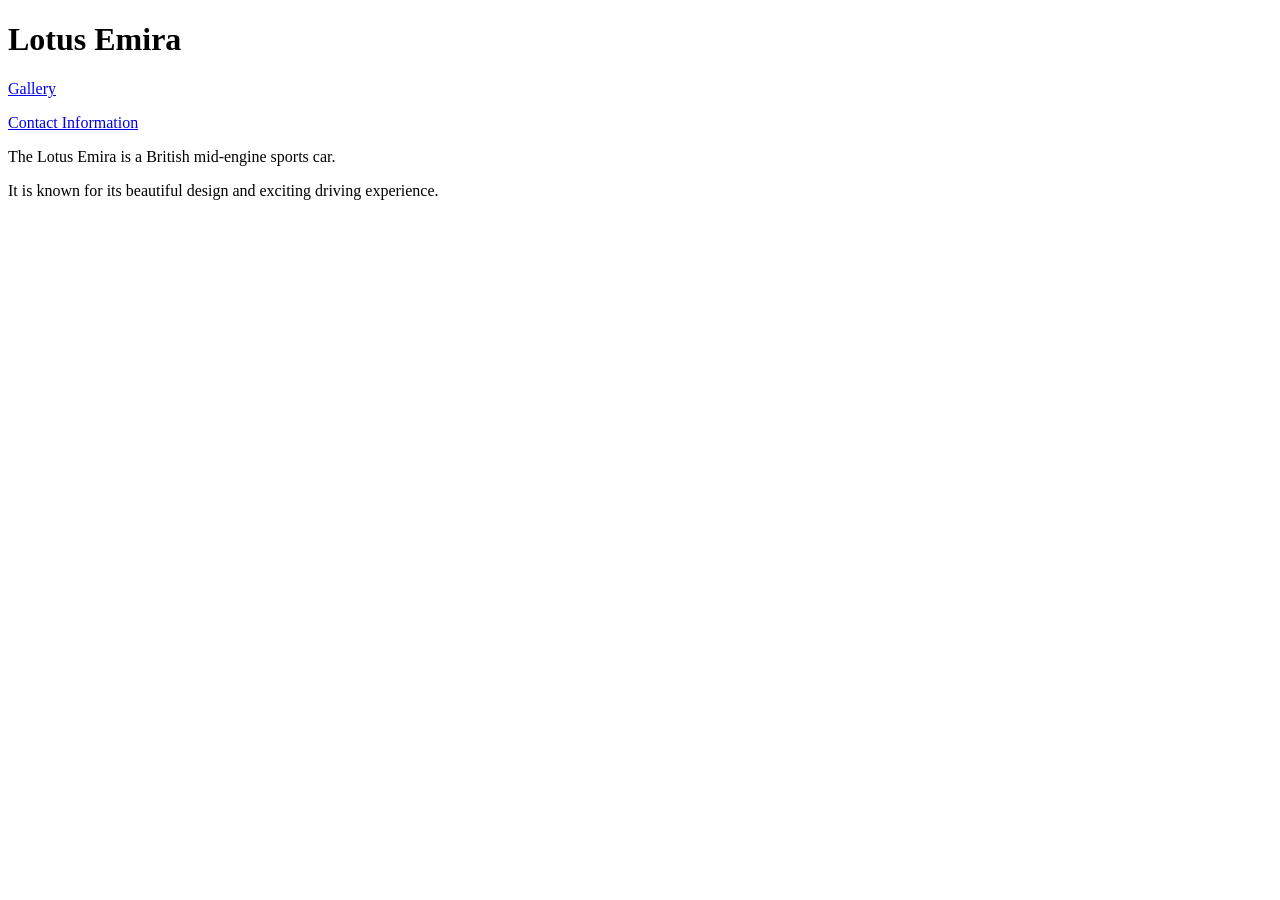
==== index.html @ a4baab80 "Complete Lotus Emira website" ====
<!DOCTYPE html>
<html lang="en">
<head>
    <meta charset="UTF-8">
    <title>Lotus Emira</title>
</head>
<body>

    <h1>Lotus Emira</h1>
    
<p><a href="pages/gallery.html">Gallery</a></p>

<p><a href="pages/contact.html">Contact Information</a></p>

    <p>The Lotus Emira is a British mid-engine sports car.</p>

    <p>It is known for its beautiful design and exciting driving experience.</p>
</body>
</html>
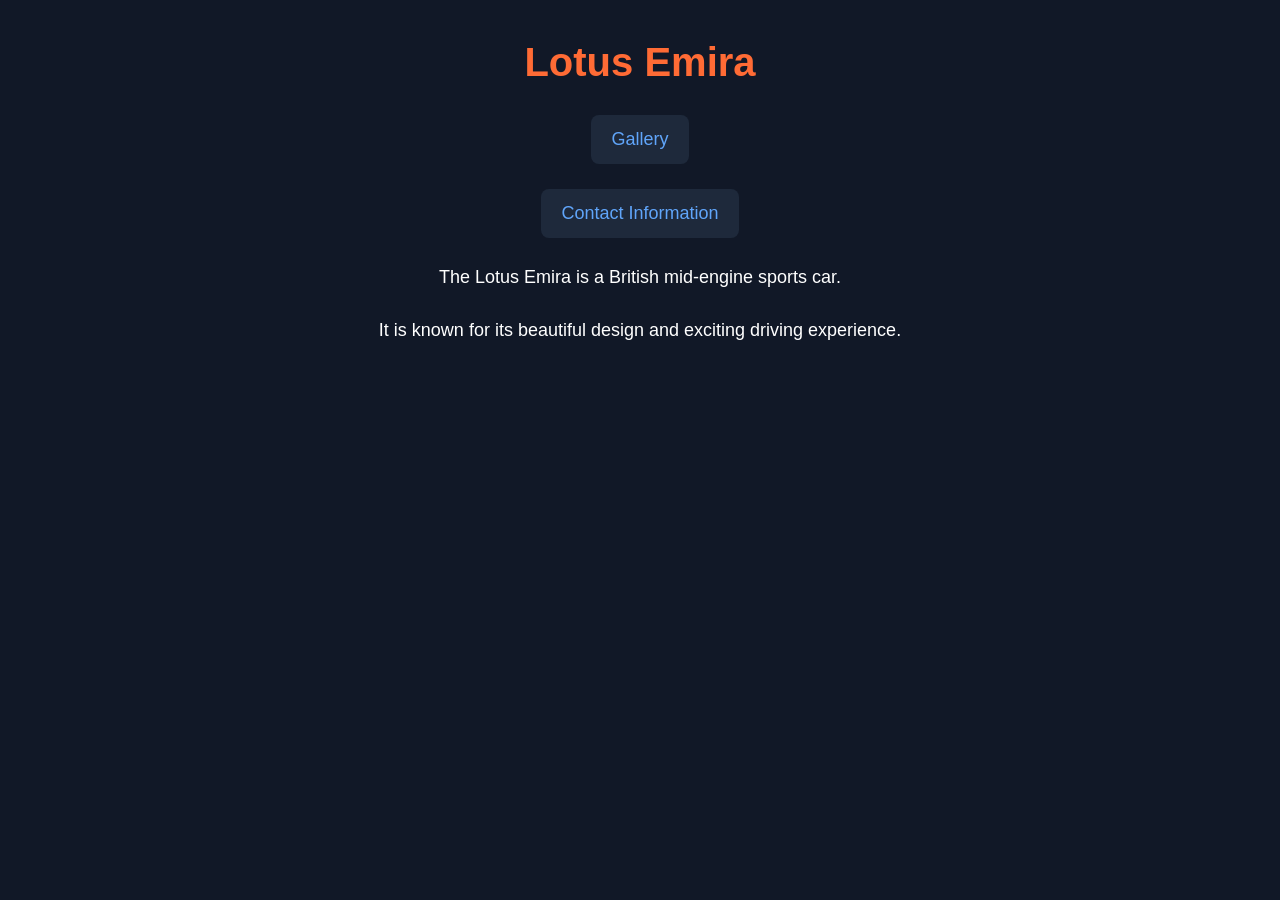
==== commit 2b061b8a: "Add CSS styling to Lotus Emira website" ====
--- a/index.html
+++ b/index.html
@@ -3,6 +3,7 @@
 <head>
     <meta charset="UTF-8">
     <title>Lotus Emira</title>
+    <link rel="stylesheet" href="style.css">
 </head>
 <body>
 
--- a/style.css
+++ b/style.css
@@ -0,0 +1,38 @@
+body {
+    background-color: #111827;
+    color: white;
+    font-family: Arial, sans-serif;
+    margin: 40px;
+}
+
+h1 {
+    color: #ff6b35;
+    font-size: 40px;
+    text-align: center;
+    margin-bottom: 30px;
+}
+
+h2 {
+    text-align: center;
+}
+
+p {
+    font-size: 18px;
+    line-height: 1.6;
+    text-align: center;
+    margin-bottom: 25px;
+}
+
+a {
+    color: #60a5fa;
+    text-decoration: none;
+    display: inline-block;
+    background-color: #1e293b;
+padding: 10px 20px;
+border-radius: 8px;
+}
+
+a:hover {
+    color: #111827;
+    background-color: #ff6b35;
+}
